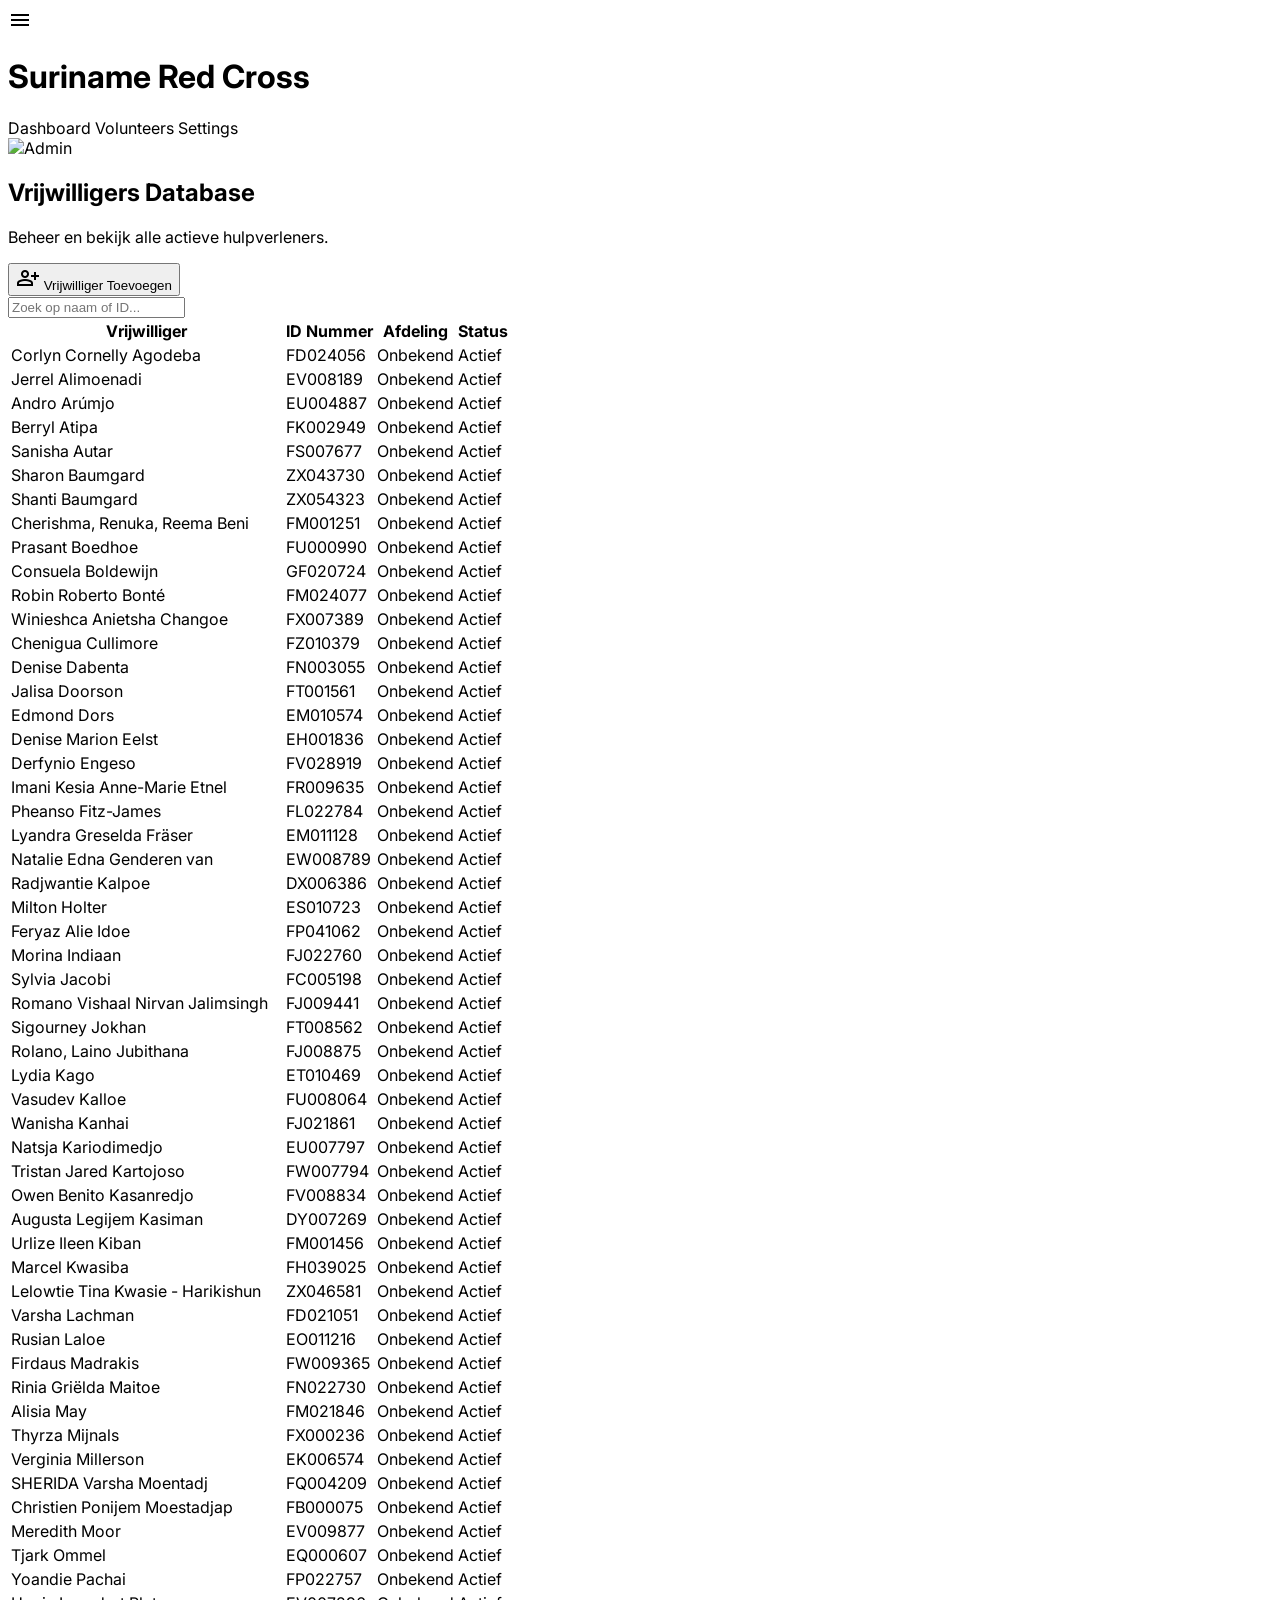
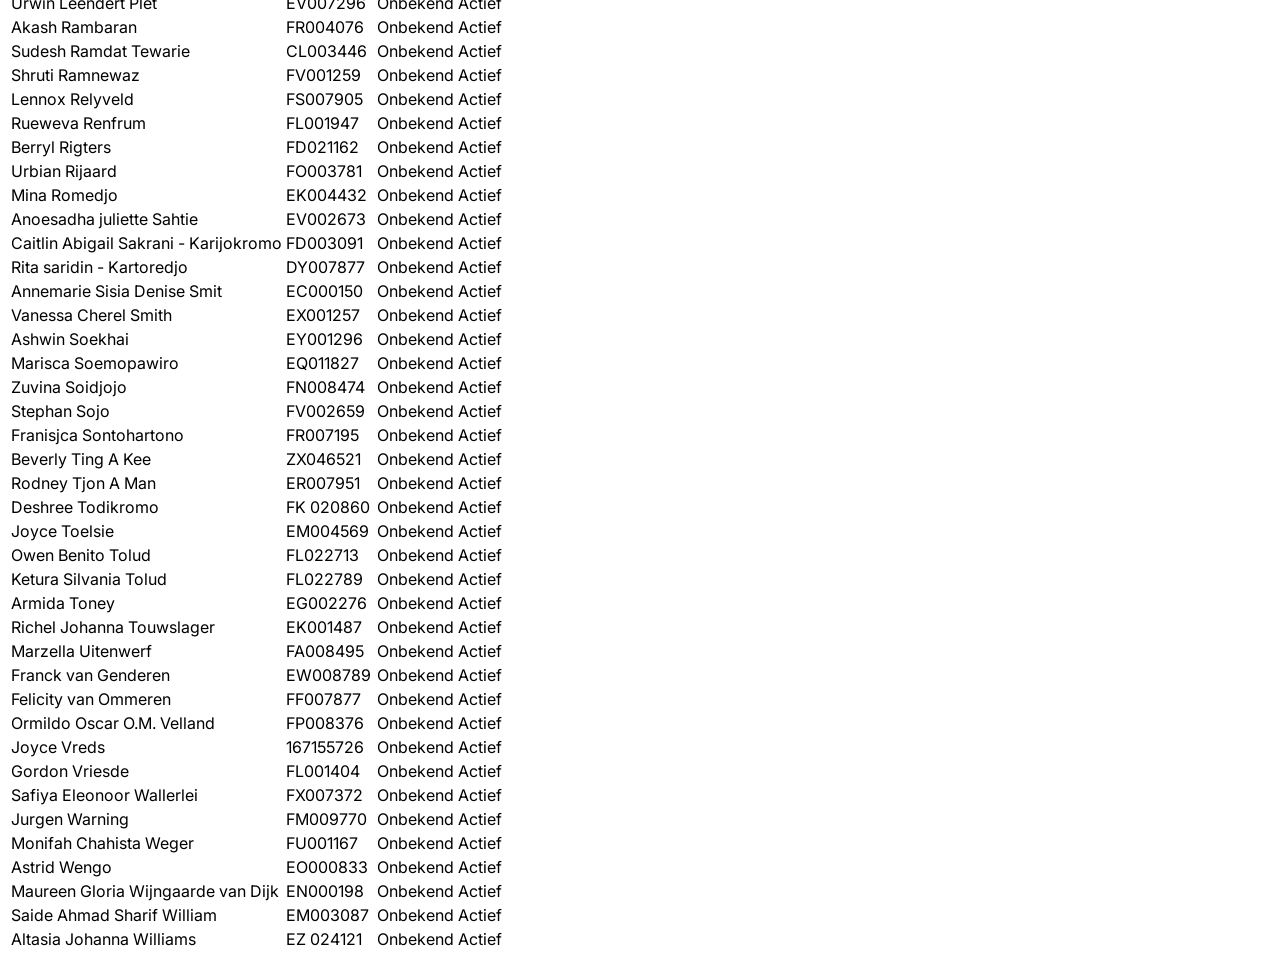
==== Index.html @ 48e293a8 "Initial commit" ====
<!DOCTYPE html>
<html class="light" lang="nl">
<head>
  <meta charset="utf-8">
  <meta content="width=device-width, initial-scale=1.0" name="viewport">

  <title>Vrijwilligers Database | Suriname Red Cross</title>

  <!-- Tailwind -->
  <script src="https://cdn.tailwindcss.com?plugins=forms,container-queries"></script>

  <!-- Fonts -->
  <link href="https://fonts.googleapis.com/css2?family=Inter:wght@400;500;600;700&display=swap" rel="stylesheet">
  <link href="https://fonts.googleapis.com/css2?family=Material+Symbols+Outlined:wght,FILL@100..700,0..1&display=swap" rel="stylesheet">

  <!-- CSS -->
  <link rel="stylesheet" href="style.css">

  <!-- Tailwind Config -->
  <script src="tailwind-config.js"></script>
</head>

<body class="bg-background text-on-background min-h-screen flex flex-col">

  <!-- TopAppBar -->
  <header class="bg-surface border-b border-outline-variant flex justify-between items-center px-margin-desktop w-full h-16 sticky top-0 z-50">
    
    <div class="flex items-center gap-md">
      <span class="material-symbols-outlined text-primary cursor-pointer">menu</span>

      <h1 class="font-headline-md text-headline-md font-bold text-primary">
        Suriname Red Cross
      </h1>
    </div>

    <div class="hidden md:flex gap-lg">
      <span class="text-secondary font-label-md text-label-md cursor-pointer hover:bg-surface-container-low px-3 py-2 rounded-lg">
        Dashboard
      </span>

      <span class="text-primary font-bold font-label-md text-label-md cursor-pointer hover:bg-surface-container-low px-3 py-2 rounded-lg">
        Volunteers
      </span>

      <span class="text-secondary font-label-md text-label-md cursor-pointer hover:bg-surface-container-low px-3 py-2 rounded-lg">
        Settings
      </span>
    </div>

    <div class="w-10 h-10 rounded-full overflow-hidden border border-outline-variant">
      <img
        class="w-full h-full object-cover"
        src="https://lh3.googleusercontent.com/aida-public/[base64]"
        alt="Admin"
      >
    </div>
  </header>

  <!-- Main -->
  <main class="flex-1 px-margin-desktop py-lg">

    <div class="flex flex-col md:flex-row md:items-center justify-between gap-md mb-lg">
      <div>
        <h2 class="font-headline-lg text-headline-lg">
          Vrijwilligers Database
        </h2>

        <p class="font-body-md text-secondary">
          Beheer en bekijk alle actieve hulpverleners.
        </p>
      </div>

      <button class="btn-add-volunteer bg-primary text-on-primary px-lg py-sm rounded-lg flex items-center gap-sm cursor-pointer">
        <span class="material-symbols-outlined">person_add</span>
        Vrijwilliger Toevoegen
      </button>
    </div>

    <!-- Search -->
    <div class="mb-lg">
      <input
        id="searchInput"
        type="text"
        placeholder="Zoek op naam of ID..."
        class="w-full px-md py-sm border border-outline-variant rounded-lg"
      >
    </div>

    <!-- Table -->
    <div class="bg-surface border border-outline-variant rounded-xl overflow-hidden">

      <table class="w-full text-left border-collapse">

        <thead class="bg-surface-container-low border-b border-outline-variant">
          <tr>
            <th class="px-lg py-md">Vrijwilliger</th>
            <th class="px-lg py-md">ID Nummer</th>
            <th class="px-lg py-md">Afdeling</th>
            <th class="px-lg py-md">Status</th>
          </tr>
        </thead>

        <tbody id="volunteerTable">

          <tr class="hover:bg-surface-container-lowest transition-colors">
            <td class="px-lg py-md">Johan Klaver</td>
            <td class="px-lg py-md">SRK-2024-0012</td>
            <td class="px-lg py-md">Rampenbestrijding</td>
            <td class="px-lg py-md text-green-600">Actief</td>
          </tr>

          <tr class="hover:bg-surface-container-lowest transition-colors">
            <td class="px-lg py-md">Amara Wijdenbosch</td>
            <td class="px-lg py-md">SRK-2024-0089</td>
            <td class="px-lg py-md">Eerste Hulp</td>
            <td class="px-lg py-md text-green-600">Actief</td>
          </tr>

          <tr class="hover:bg-surface-container-lowest transition-colors">
            <td class="px-lg py-md">Kenneth Pinas</td>
            <td class="px-lg py-md">SRK-2023-0451</td>
            <td class="px-lg py-md">Sociale Hulp</td>
            <td class="px-lg py-md text-gray-500">Inactief</td>
          </tr>

        </tbody>
      </table>
    </div>

  </main>

  <!-- Add Volunteer Modal -->
  <div class="modal-add-volunteer fixed inset-0 bg-black bg-opacity-50 flex items-center justify-center z-50" style="display: none;">
    <div class="bg-surface rounded-xl p-lg max-w-md w-full mx-lg">
      <div class="flex justify-between items-center mb-lg">
        <h3 class="font-headline-md text-headline-md">Vrijwilliger Toevoegen</h3>
        <button class="btn-close-modal text-secondary hover:text-on-background text-2xl cursor-pointer">&times;</button>
      </div>

      <form class="form-add-volunteer space-y-md">
        <div>
          <label class="block font-label-lg text-label-lg mb-sm">Voornaam *</label>
          <input type="text" name="firstname" required class="w-full px-md py-sm border border-outline-variant rounded-lg">
        </div>

        <div>
          <label class="block font-label-lg text-label-lg mb-sm">Achternaam *</label>
          <input type="text" name="surname" required class="w-full px-md py-sm border border-outline-variant rounded-lg">
        </div>

        <div>
          <label class="block font-label-lg text-label-lg mb-sm">ID Nummer *</label>
          <input type="text" name="idnumber" required class="w-full px-md py-sm border border-outline-variant rounded-lg">
        </div>

        <div>
          <label class="block font-label-lg text-label-lg mb-sm">Geslacht *</label>
          <select name="gender" required class="w-full px-md py-sm border border-outline-variant rounded-lg">
            <option value="">Selecteer geslacht</option>
            <option value="M">Man</option>
            <option value="F">Vrouw</option>
          </select>
        </div>

        <div>
          <label class="block font-label-lg text-label-lg mb-sm">Geboortedatum *</label>
          <input type="date" name="birthdate" required class="w-full px-md py-sm border border-outline-variant rounded-lg">
        </div>

        <div>
          <label class="block font-label-lg text-label-lg mb-sm">Afdeling</label>
          <select name="department" class="w-full px-md py-sm border border-outline-variant rounded-lg">
            <option value="Algemeen">Algemeen</option>
            <option value="Rampenbestrijding">Rampenbestrijding</option>
            <option value="Eerste Hulp">Eerste Hulp</option>
            <option value="Sociale Hulp">Sociale Hulp</option>
            <option value="Bloedinzameling">Bloedinzameling</option>
          </select>
        </div>

        <div class="flex gap-md pt-md">
          <button type="submit" class="flex-1 bg-primary text-on-primary px-lg py-sm rounded-lg font-label-lg">Toevoegen</button>
          <button type="button" class="btn-close-modal flex-1 bg-outline text-on-background px-lg py-sm rounded-lg font-label-lg cursor-pointer">Annuleren</button>
        </div>
      </form>
    </div>
  </div>

  <!-- JS -->
  <script src="database.js"></script>
  <script src="script.js"></script>

</body>
</html>
---- style.css ----
body {
  font-family: 'Inter', sans-serif;
  min-height: max(884px, 100dvh);
}

.material-symbols-outlined {
  font-variation-settings:
    'FILL' 0,
    'wght' 400,
    'GRAD' 0,
    'opsz' 24;
}

.custom-scrollbar::-webkit-scrollbar {
  width: 6px;
}

.custom-scrollbar::-webkit-scrollbar-track {
  background: transparent;
}

.custom-scrollbar::-webkit-scrollbar-thumb {
  background: #e2e2e5;
  border-radius: 10px;
}
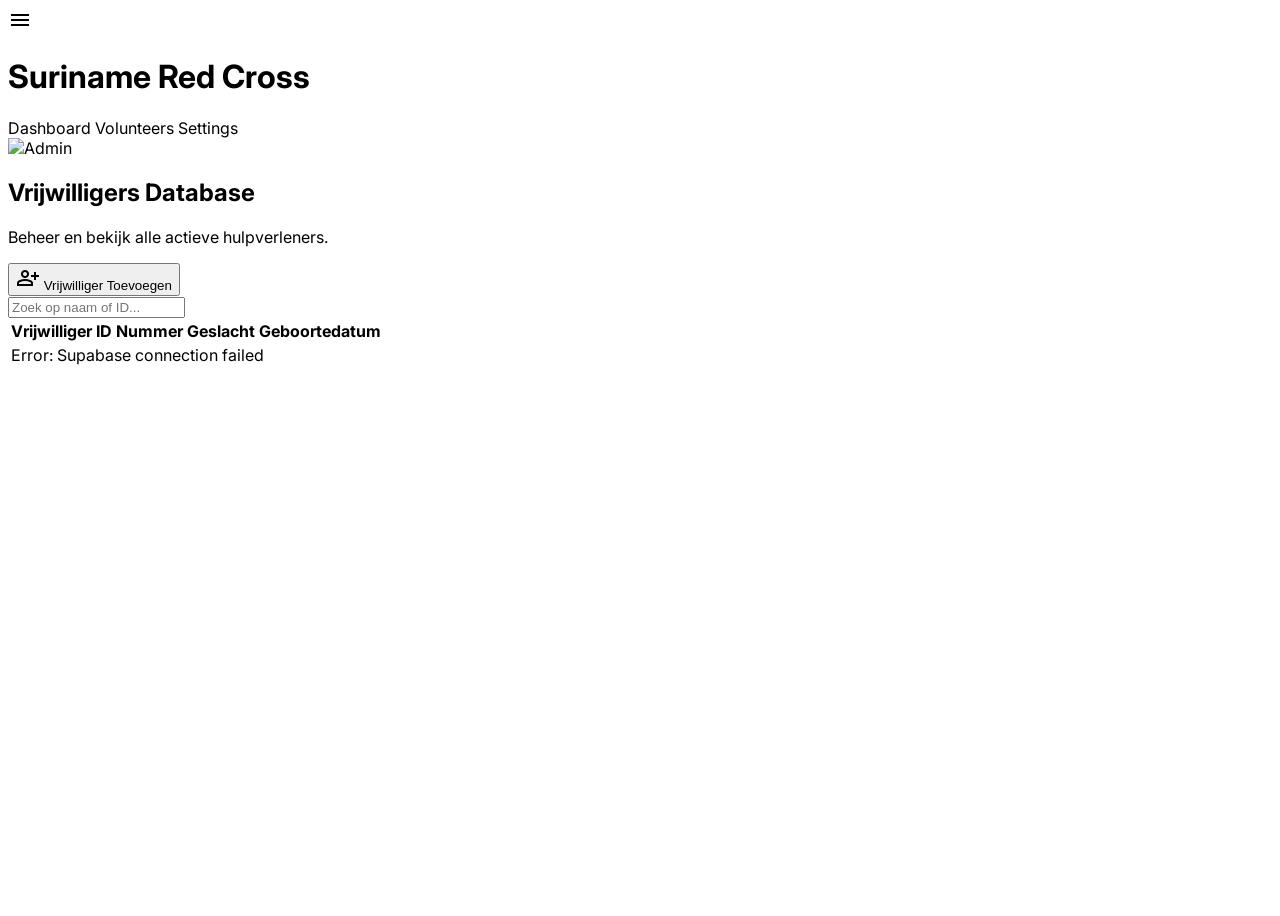
==== commit 1a2f37f8: "initial commit" ====
--- a/Index.html
+++ b/Index.html
@@ -15,6 +15,8 @@
 
   <!-- CSS -->
   <link rel="stylesheet" href="style.css">
+  
+  <link rel="icon" href="favicon.ico" type="Logo-SRK">
 
   <!-- Tailwind Config -->
   <script src="tailwind-config.js"></script>
@@ -95,8 +97,8 @@
           <tr>
             <th class="px-lg py-md">Vrijwilliger</th>
             <th class="px-lg py-md">ID Nummer</th>
-            <th class="px-lg py-md">Afdeling</th>
-            <th class="px-lg py-md">Status</th>
+            <th class="px-lg py-md">Geslacht</th>
+            <th class="px-lg py-md">Geboortedatum</th>
           </tr>
         </thead>
 
@@ -105,22 +107,22 @@
           <tr class="hover:bg-surface-container-lowest transition-colors">
             <td class="px-lg py-md">Johan Klaver</td>
             <td class="px-lg py-md">SRK-2024-0012</td>
-            <td class="px-lg py-md">Rampenbestrijding</td>
-            <td class="px-lg py-md text-green-600">Actief</td>
+            <td class="px-lg py-md">M</td>
+            <td class="px-lg py-md">15-05-1990</td>
           </tr>
 
           <tr class="hover:bg-surface-container-lowest transition-colors">
             <td class="px-lg py-md">Amara Wijdenbosch</td>
             <td class="px-lg py-md">SRK-2024-0089</td>
-            <td class="px-lg py-md">Eerste Hulp</td>
-            <td class="px-lg py-md text-green-600">Actief</td>
+            <td class="px-lg py-md">F</td>
+            <td class="px-lg py-md">22-03-1988</td>
           </tr>
 
           <tr class="hover:bg-surface-container-lowest transition-colors">
             <td class="px-lg py-md">Kenneth Pinas</td>
             <td class="px-lg py-md">SRK-2023-0451</td>
-            <td class="px-lg py-md">Sociale Hulp</td>
-            <td class="px-lg py-md text-gray-500">Inactief</td>
+            <td class="px-lg py-md">M</td>
+            <td class="px-lg py-md">10-11-1992</td>
           </tr>
 
         </tbody>
@@ -167,17 +169,6 @@
           <input type="date" name="birthdate" required class="w-full px-md py-sm border border-outline-variant rounded-lg">
         </div>
 
-        <div>
-          <label class="block font-label-lg text-label-lg mb-sm">Afdeling</label>
-          <select name="department" class="w-full px-md py-sm border border-outline-variant rounded-lg">
-            <option value="Algemeen">Algemeen</option>
-            <option value="Rampenbestrijding">Rampenbestrijding</option>
-            <option value="Eerste Hulp">Eerste Hulp</option>
-            <option value="Sociale Hulp">Sociale Hulp</option>
-            <option value="Bloedinzameling">Bloedinzameling</option>
-          </select>
-        </div>
-
         <div class="flex gap-md pt-md">
           <button type="submit" class="flex-1 bg-primary text-on-primary px-lg py-sm rounded-lg font-label-lg">Toevoegen</button>
           <button type="button" class="btn-close-modal flex-1 bg-outline text-on-background px-lg py-sm rounded-lg font-label-lg cursor-pointer">Annuleren</button>
@@ -187,7 +178,9 @@
   </div>
 
   <!-- JS -->
-  <script src="database.js"></script>
+  <script src="https://cdn.jsdelivr.net/npm/@supabase/supabase-js@2"></script>
+  <script type="module" src="supabaseClient.js"></script>
+  <script type="module" src="database.js"></script>
   <script src="script.js"></script>
 
 </body>
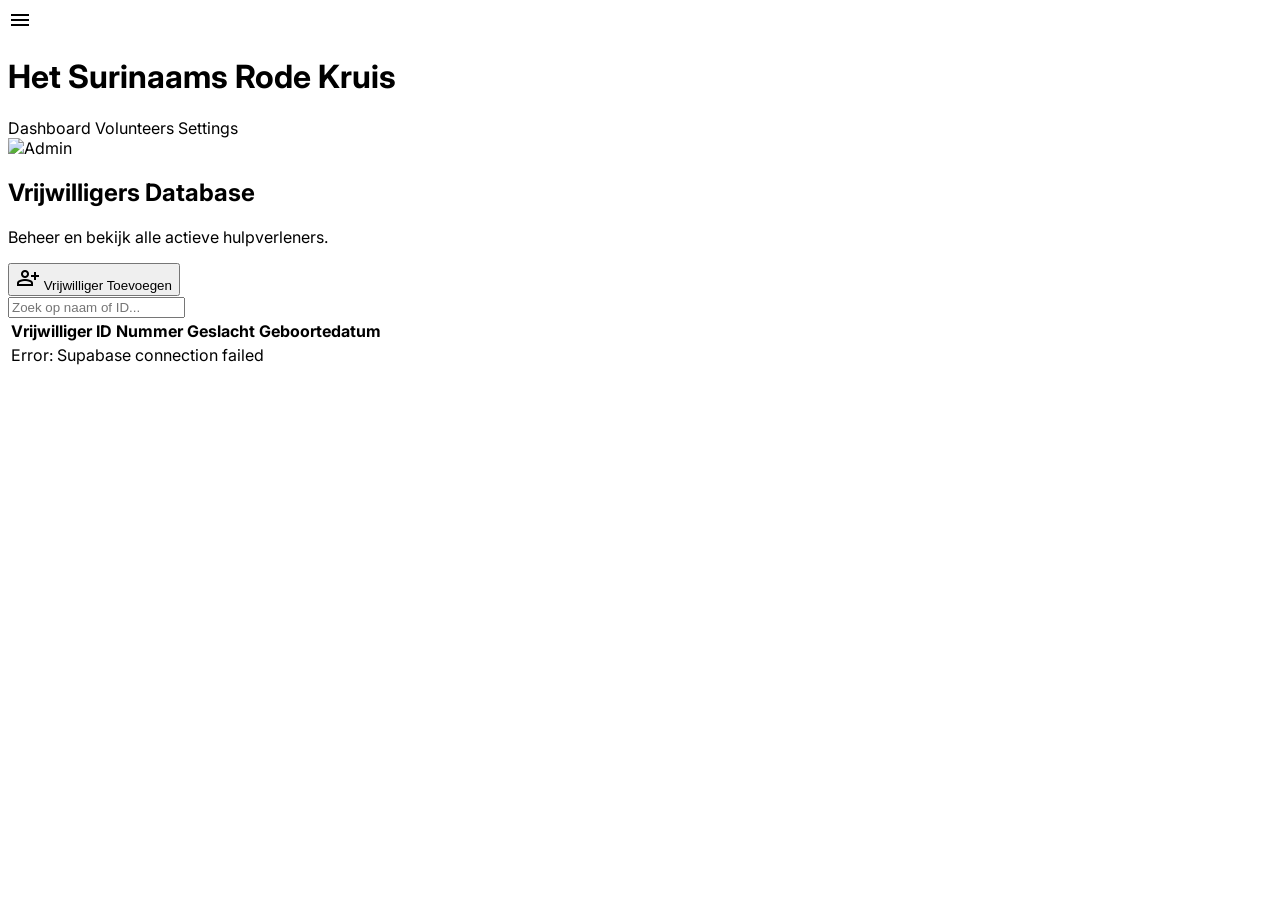
==== commit 68229f56: "Small changes in the profile section" ====
--- a/Index.html
+++ b/Index.html
@@ -4,7 +4,7 @@
   <meta charset="utf-8">
   <meta content="width=device-width, initial-scale=1.0" name="viewport">
 
-  <title>Vrijwilligers Database | Suriname Red Cross</title>
+  <title>QR Management</title>
 
   <!-- Tailwind -->
   <script src="https://cdn.tailwindcss.com?plugins=forms,container-queries"></script>
@@ -31,7 +31,7 @@
       <span class="material-symbols-outlined text-primary cursor-pointer">menu</span>
 
       <h1 class="font-headline-md text-headline-md font-bold text-primary">
-        Suriname Red Cross
+        Het Surinaams Rode Kruis
       </h1>
     </div>
 
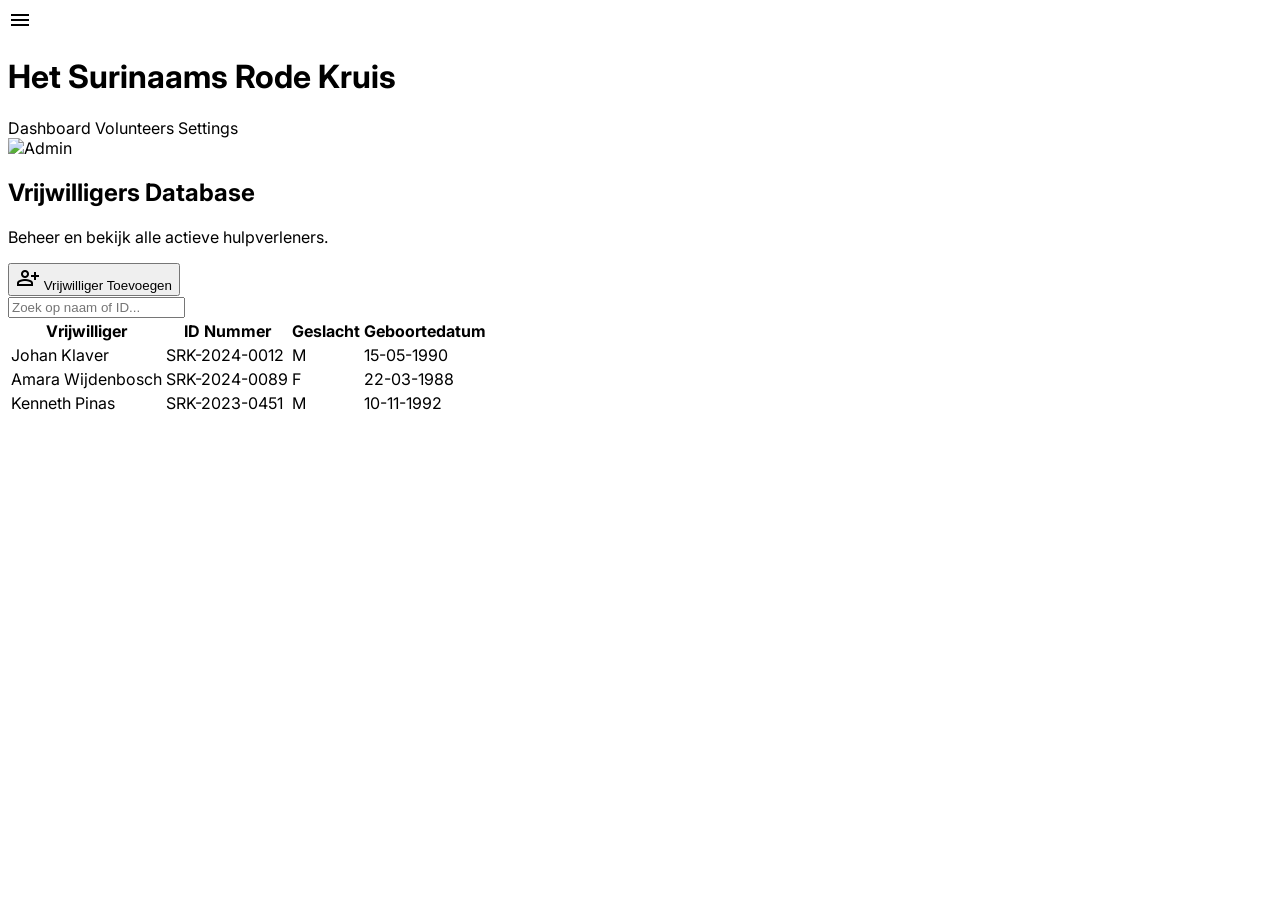
==== commit 6153bba8: "Refactored" ====
--- a/Index.html
+++ b/Index.html
@@ -180,7 +180,13 @@
   <!-- JS -->
   <script src="https://cdn.jsdelivr.net/npm/@supabase/supabase-js@2"></script>
   <script type="module" src="supabaseClient.js"></script>
+  <!-- Data Layer -->
   <script type="module" src="database.js"></script>
+  <!-- UI Layer -->
+  <script type="module" src="ui.js"></script>
+  <!-- Application Controller (Orchestrator) -->
+  <script type="module" src="app.js"></script>
+  <!-- Search Filter -->
   <script src="script.js"></script>
 
 </body>
